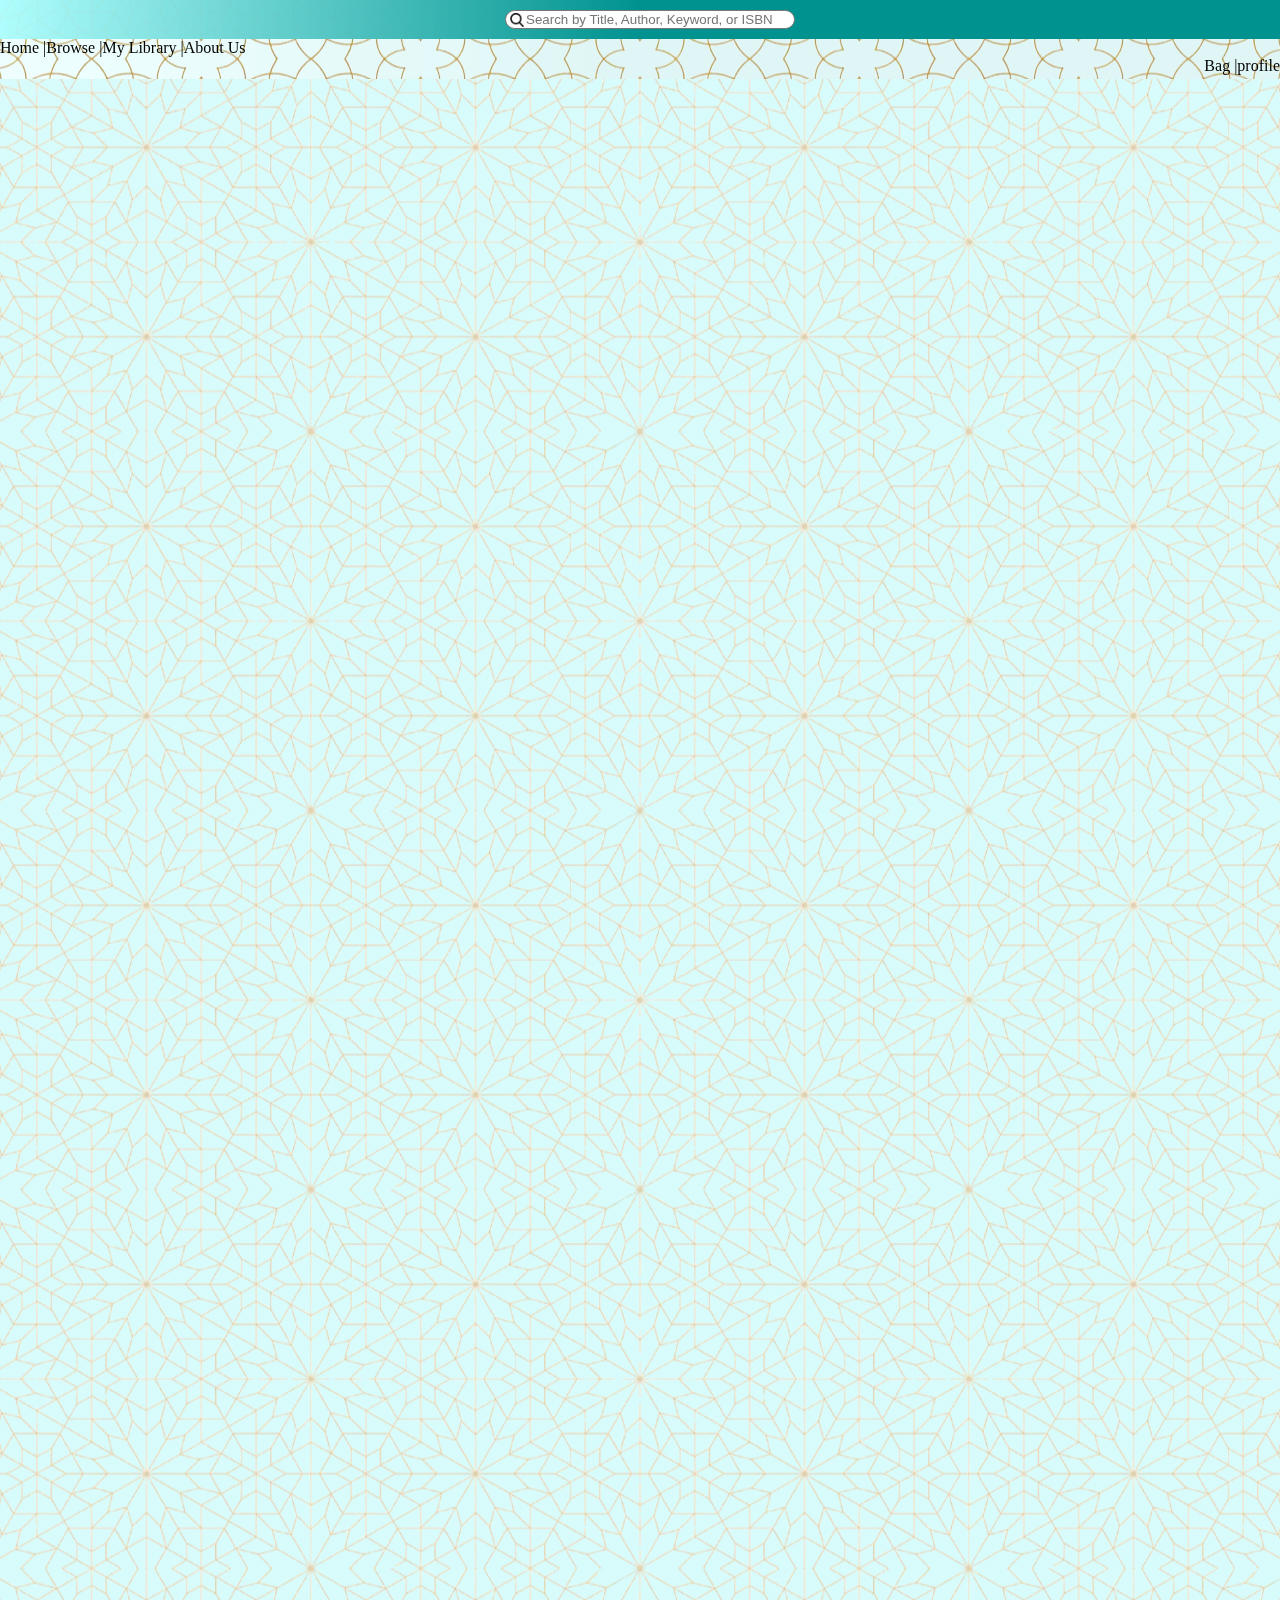
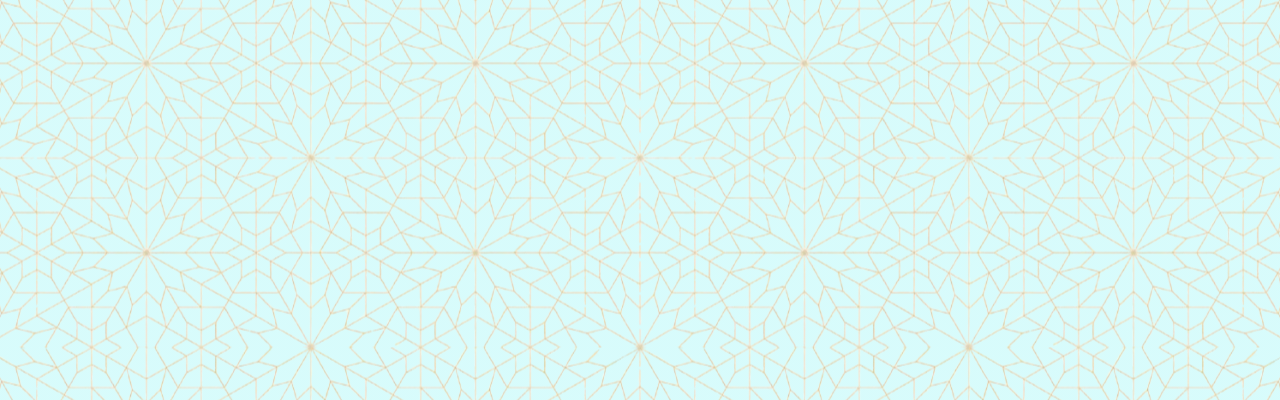
==== htmlFolder/index.html @ 3cb3d460 "remove test" ====
<!DOCTYPE html>
<html lang="en">

<head>
    <meta charset="UTF-8">
    <meta name="viewport" content="width=device-width, initial-scale=1.0">
    <link rel="stylesheet" href="../cssFolder/mainStyle.css">
    <title>Document</title>
</head>

<body>
    <div class="header">
        <div id="topHeader">
            <div id="searchBar">
                <img src="../cssFolder/imageNIcon/search.png" alt="Search Icon" class="search-icon">
                <input type="text" placeholder="Search by Title, Author, Keyword, or ISBN">
            </div>
        </div>
        <div class="navbar">
            <div class="nav">
                <div>Home |</div>
                <div>Browse |</div>
                <div>My Library |</div>
                <div>About Us</div>
            </div>
            <div class="personal">
                <div>Bag |</div>
                <div>profile</div>
            </div>
        </div>
    </div>
    <div class="content">
    </div>
    <script src="../jsFolder/main.js"></script>
</body>

</html>
---- cssFolder/mainStyle.css ----
body {
    background: linear-gradient(rgba(255, 255, 255, 0.5), rgba(255, 255, 255, 0.5)),
        url(./imageNIcon/steptodown.com915463-removebg-previewNoBg.png);
    background-color: rgba(170, 248, 248, 0.932);
    background-position: center;
    margin: 0;
}

.header {
    margin: 0;
    background-image: linear-gradient(to right, #a6fdfcd2, #00928f, #00928f);
    position: fixed;
    width: 100%;
}

#topHeader {
    display: flex;
    justify-content: center;
}

#searchBar {
    position: relative;
    display: inline-block;
    width: 100%;
    max-width: 290px;
}

.search-icon {
    position: absolute;
    left: 15px;
    top: 50%;
    transform: translateY(-50%);
    width: 14px;
    height: 14px;
    pointer-events: none;
}

input {
    margin: 10px;
    padding-left: 20px;
    border-radius: 50px;
    border-style: solid;
    border-width: thin;
    width: 100%;
    max-width: 400px;
    box-sizing: border-box;
}

.navbar {
    height: 40px;
    background-image: url(./imageNIcon/header-removebg-preview.png);
    background-color: rgba(244, 255, 255, 0.918);
    background-position: center;
    /* display: flex; */
    /* justify-content: center; */
    /* align-items: center; */
}

.nav {
    display: flex;
    align-items: center;
}

.personal {
    display: flex;
    justify-content: end;
    align-items: center;
}

.content {
    height: 2000px;
    /*only for testing */
}
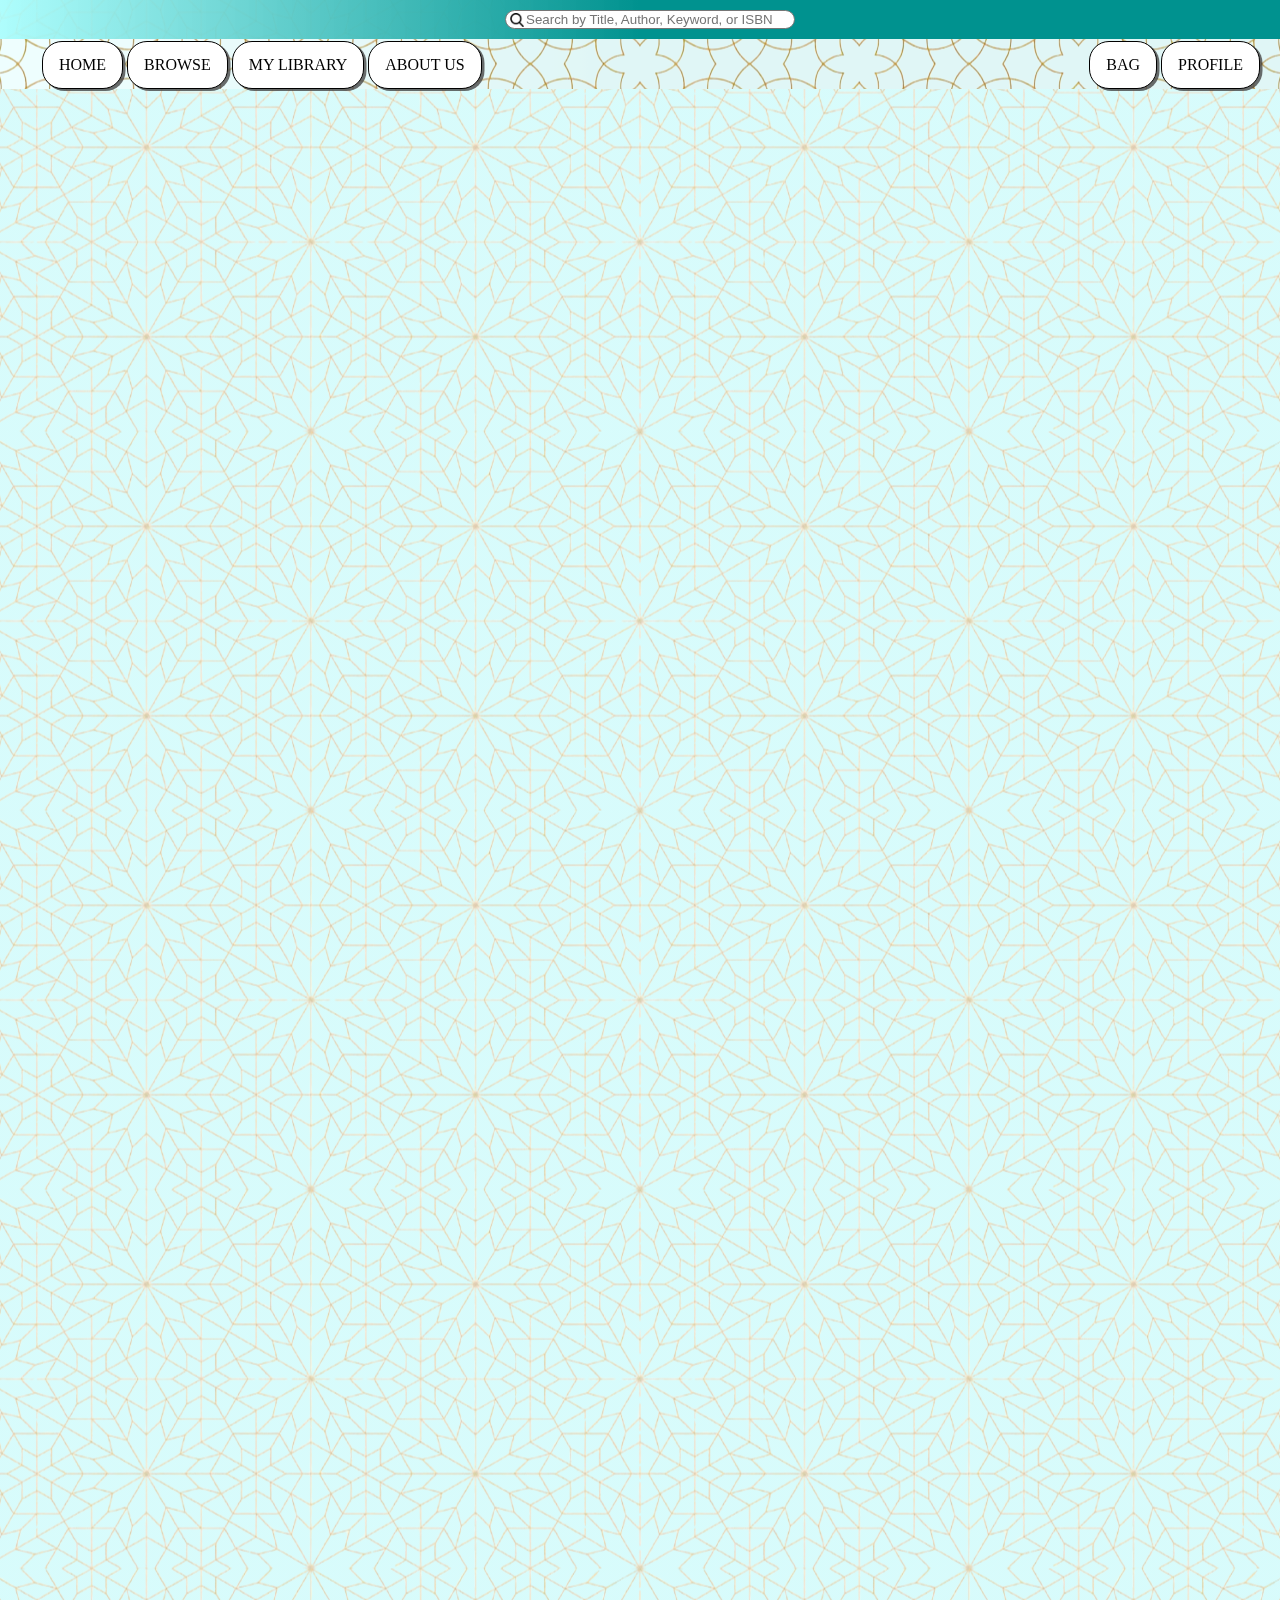
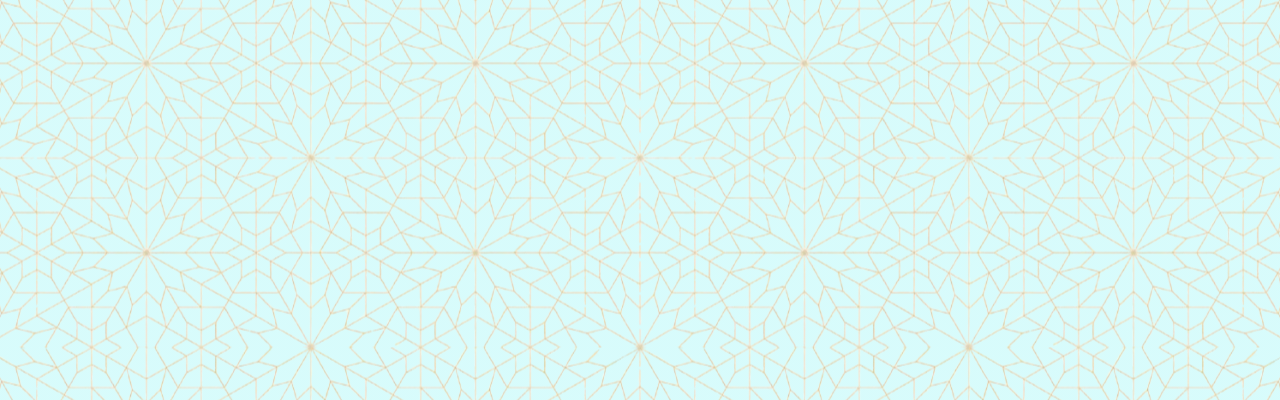
==== commit 5bc73448: "latest" ====
--- a/htmlFolder/index.html
+++ b/htmlFolder/index.html
@@ -17,16 +17,14 @@
             </div>
         </div>
         <div class="navbar">
-            <div class="nav">
-                <div>Home |</div>
-                <div>Browse |</div>
-                <div>My Library |</div>
-                <div>About Us</div>
-            </div>
-            <div class="personal">
-                <div>Bag |</div>
-                <div>profile</div>
-            </div>
+            <ul>
+                <li><a href="#home">HOME</a></li>
+                <li><a href="#browse">BROWSE</a></li>
+                <li><a href="#library">MY LIBRARY</a></li>
+                <li><a href="#about">ABOUT US</a></li>
+                <li style="float: right; margin-right: 20px;"><a href="#profile">PROFILE</a></li>
+                <li style="float: right;"><a href="#bag">BAG</a></li>
+            </ul>
         </div>
     </div>
     <div class="content">
@@ -34,4 +32,4 @@
     <script src="../jsFolder/main.js"></script>
 </body>
 
-</html>
+</html>--- a/cssFolder/mainStyle.css
+++ b/cssFolder/mainStyle.css
@@ -32,7 +32,8 @@
     transform: translateY(-50%);
     width: 14px;
     height: 14px;
-    pointer-events: none;
+    cursor: pointer;
+    /* pointer-events: auto; */
 }
 
 input {
@@ -47,24 +48,42 @@
 }
 
 .navbar {
-    height: 40px;
+    height: 50px;
     background-image: url(./imageNIcon/header-removebg-preview.png);
     background-color: rgba(244, 255, 255, 0.918);
     background-position: center;
-    /* display: flex; */
-    /* justify-content: center; */
-    /* align-items: center; */
 }
 
-.nav {
-    display: flex;
-    align-items: center;
+ul {
+    list-style-type: none;
+    margin: 0;
+    padding: 1;
+    overflow: hidden;
 }
 
-.personal {
-    display: flex;
-    justify-content: end;
-    align-items: center;
+li {
+    float: left;
+    margin: 2px;
+}
+
+li a {
+    display: block;
+    color: black;
+    text-align: center;
+    padding: 14px 16px;
+    text-decoration: none;
+    border-radius: 20px;
+    border: 1px solid;
+    background-color: white;
+    box-shadow: 2.5px 2px #424141c5;
+}
+
+li a:hover:not(.active) {
+    background-color: #f6cb07d2;
+}
+
+.active {
+    /* background-color: #04AA6D; */
 }
 
 .content {
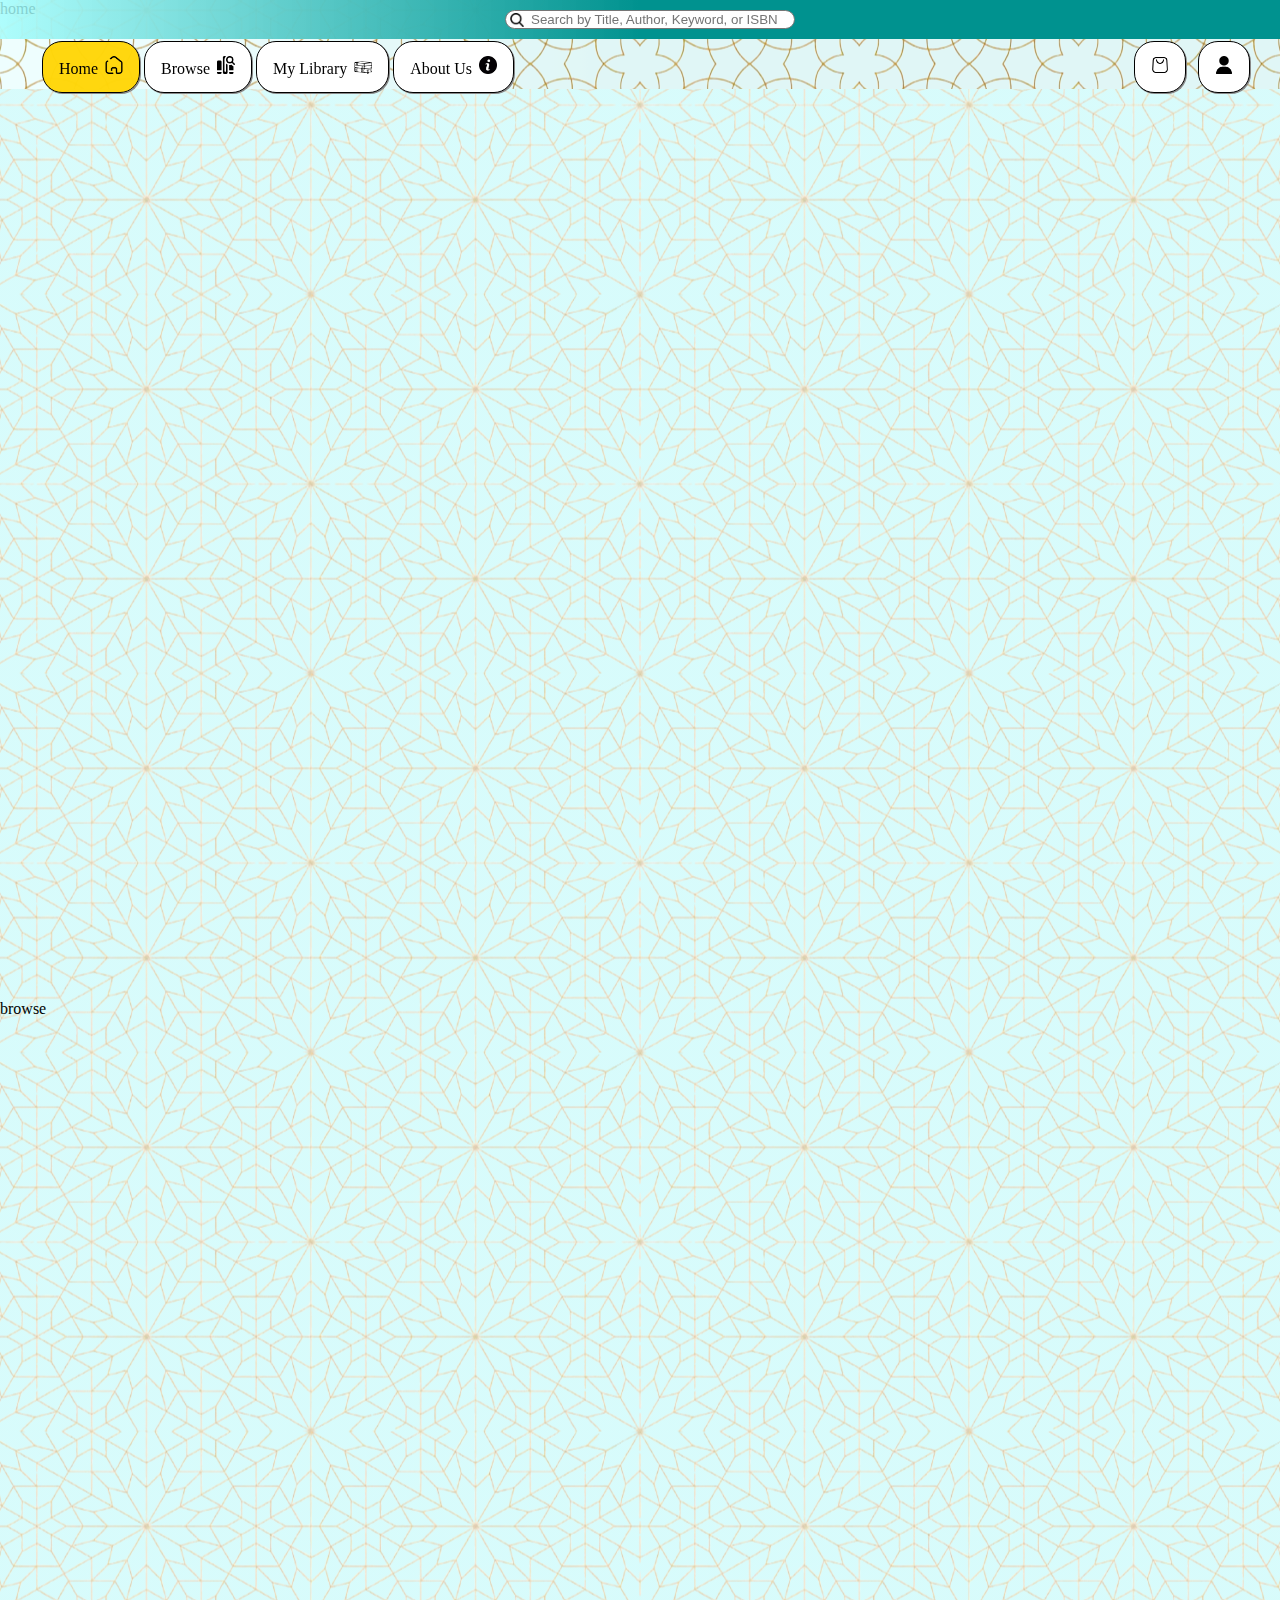
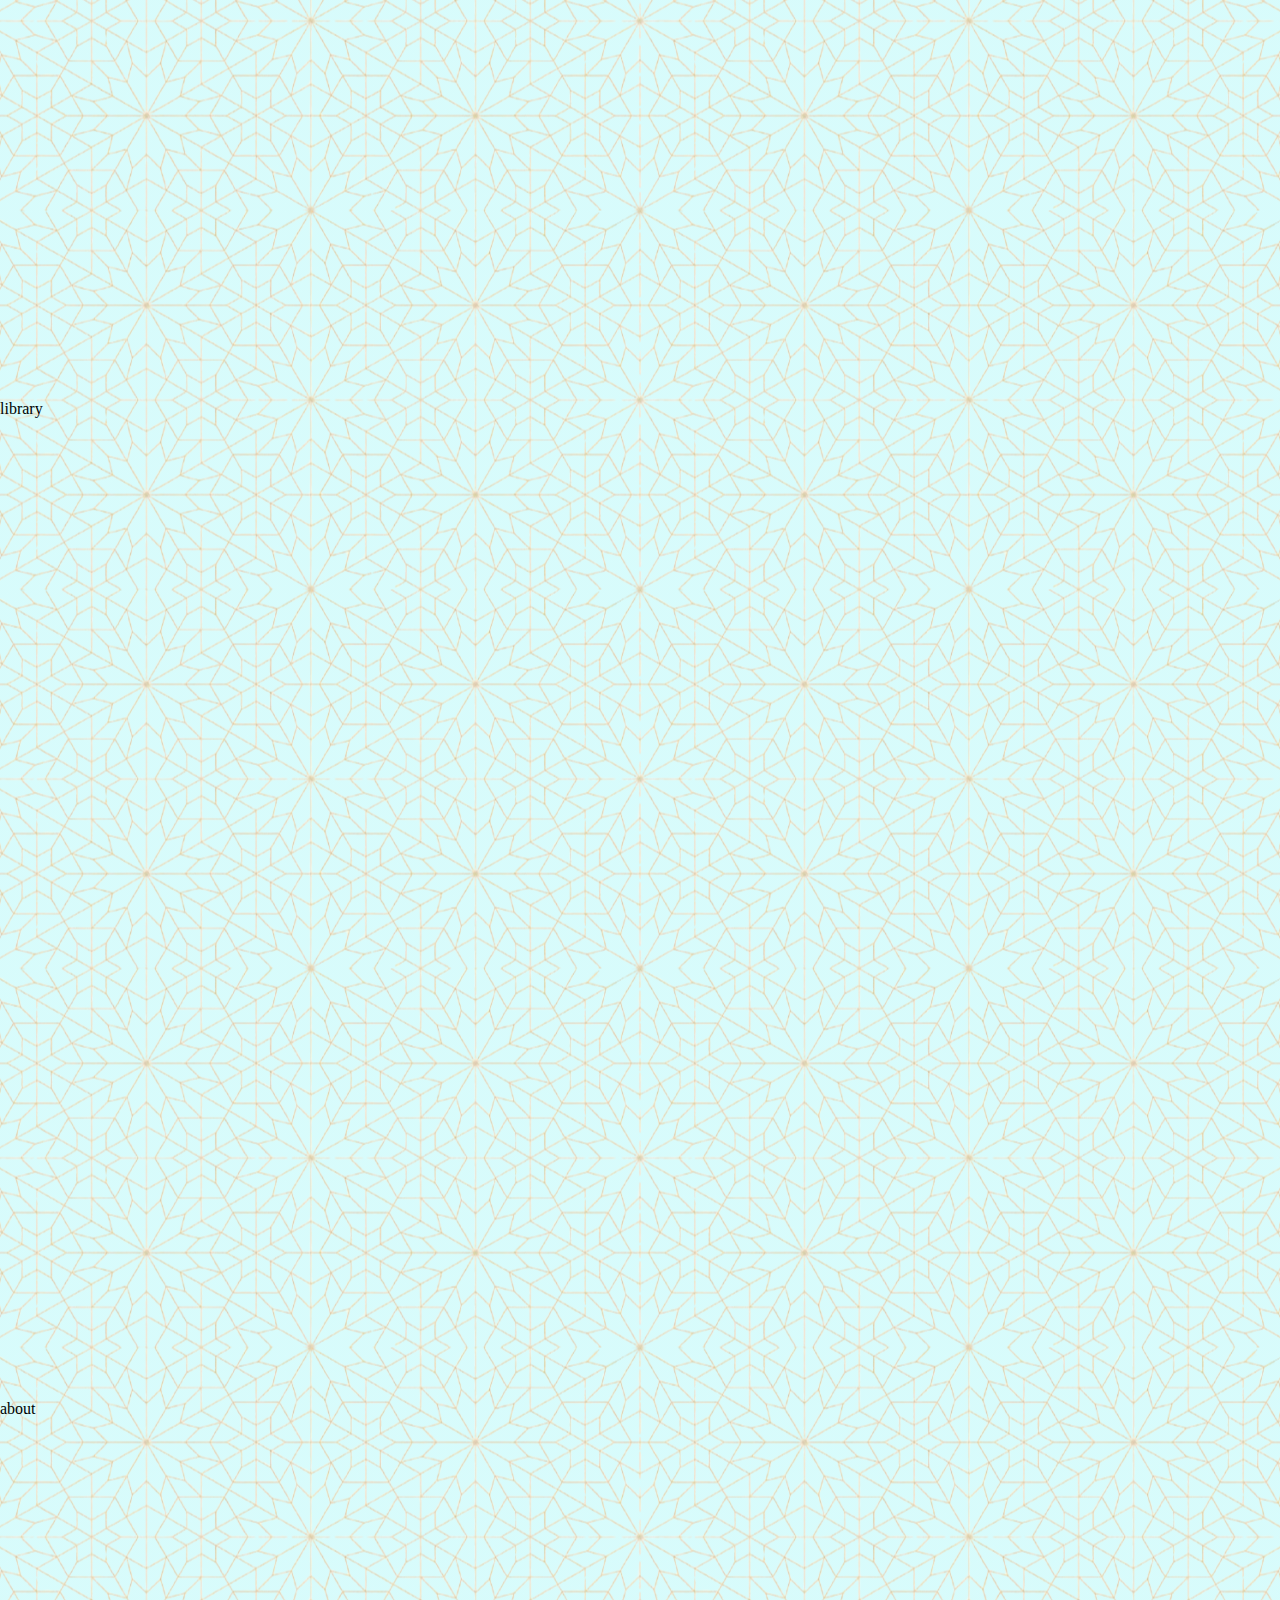
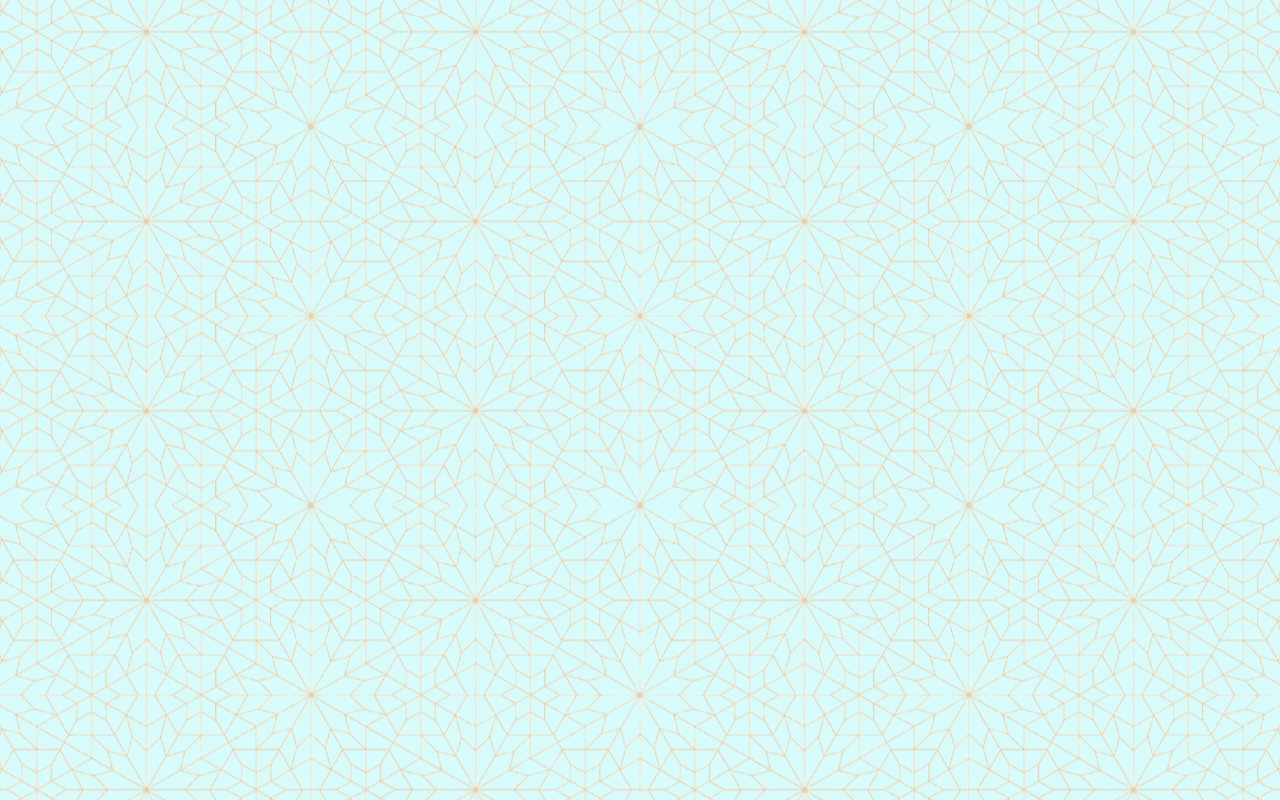
==== commit 457eff32: "adding css and some js function to click and scroll" ====
--- a/htmlFolder/index.html
+++ b/htmlFolder/index.html
@@ -18,17 +18,38 @@
         </div>
         <div class="navbar">
             <ul>
-                <li><a href="#home">HOME</a></li>
-                <li><a href="#browse">BROWSE</a></li>
-                <li><a href="#library">MY LIBRARY</a></li>
-                <li><a href="#about">ABOUT US</a></li>
-                <li style="float: right; margin-right: 20px;"><a href="#profile">PROFILE</a></li>
-                <li style="float: right;"><a href="#bag">BAG</a></li>
+                <li><a class="navLink active" href="#home">Home<img src="../cssFolder/imageNIcon/home-agreement.png"
+                            alt="home"></a></li>
+                <li><a class="navLink" href="#browse">Browse<img src="../cssFolder/imageNIcon/browse.png"
+                            alt="browse"></a></li>
+                <li><a class="navLink" href="#library">My Library<img src="../cssFolder/imageNIcon/book.png"
+                            alt="library"></a></li>
+                <li><a class="navLink" href="#about">About Us<img src="../cssFolder/imageNIcon/information-button.png"
+                            alt="about us" height="16px"></a></li>
+                <li style="float: right; margin-right: 30px;"><a class="navLink" href="#profile"><img
+                            src="../cssFolder/imageNIcon/userProfile.png" alt="profile" style="margin-left: 0%;"></a>
+                </li>
+                <li style="float: right; margin-right: 10px;"><a class="navLink" href="#bag"><img
+                            src="../cssFolder/imageNIcon/shopping-bag.png" alt="user bag" style="margin-left: 0%;"></a>
+                </li>
             </ul>
         </div>
     </div>
     <div class="content">
+        <section id="home">
+            home
+        </section>
+        <section id="browse">
+            browse
+        </section>
+        <section id="library">
+            library
+        </section>
+        <section id="about">
+            about
+        </section>
     </div>
+
     <script src="../jsFolder/main.js"></script>
 </body>
 
--- a/cssFolder/mainStyle.css
+++ b/cssFolder/mainStyle.css
@@ -33,12 +33,11 @@
     width: 14px;
     height: 14px;
     cursor: pointer;
-    /* pointer-events: auto; */
 }
 
 input {
     margin: 10px;
-    padding-left: 20px;
+    padding-left: 25px;
     border-radius: 50px;
     border-style: solid;
     border-width: thin;
@@ -73,9 +72,14 @@
     padding: 14px 16px;
     text-decoration: none;
     border-radius: 20px;
-    border: 1px solid;
+    border: 1.2px solid;
     background-color: white;
-    box-shadow: 2.5px 2px #424141c5;
+    box-shadow: 1px 1px #888888;
+}
+
+li img {
+    margin-left: 7px;
+    height: 18px;
 }
 
 li a:hover:not(.active) {
@@ -83,10 +87,25 @@
 }
 
 .active {
-    /* background-color: #04AA6D; */
+    background-color: #ffd609f9;
 }
 
-.content {
-    height: 2000px;
+#home {
+    height: 1000px;
+    /*only for testing */
+}
+
+#browse {
+    height: 1000px;
+    /*only for testing */
+}
+
+#library {
+    height: 1000px;
+    /*only for testing */
+}
+
+#about {
+    height: 1000px;
     /*only for testing */
 }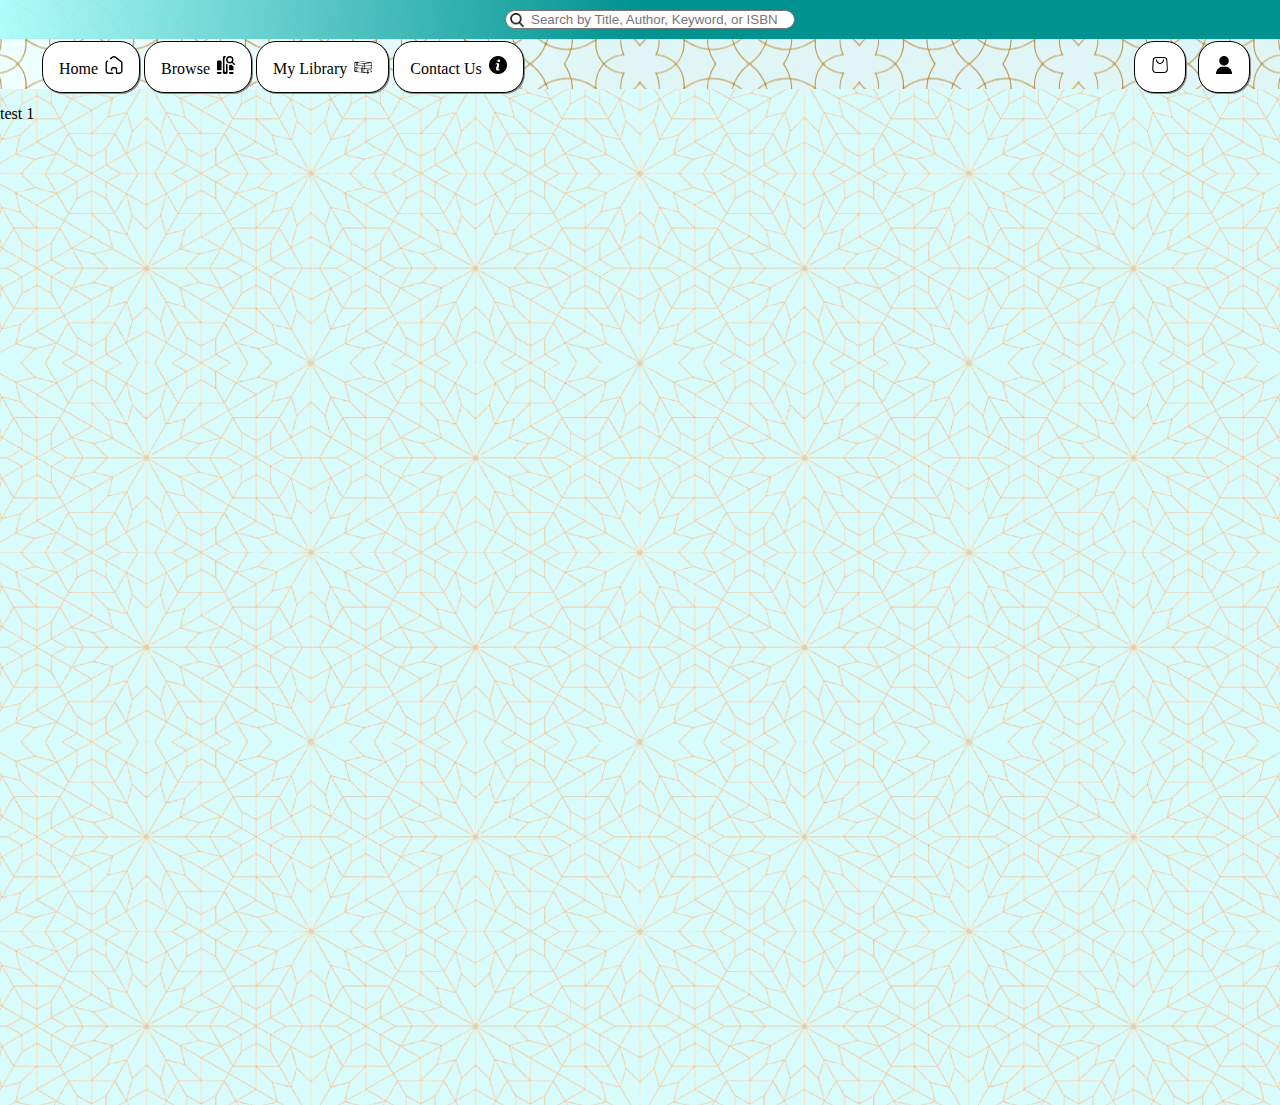
==== commit 96294824: "finish browe" ====
--- a/htmlFolder/index.html
+++ b/htmlFolder/index.html
@@ -4,52 +4,16 @@
 <head>
     <meta charset="UTF-8">
     <meta name="viewport" content="width=device-width, initial-scale=1.0">
-    <link rel="stylesheet" href="../cssFolder/mainStyle.css">
-    <title>Document</title>
+    <title>Home</title>
 </head>
 
 <body>
-    <div class="header">
-        <div id="topHeader">
-            <div id="searchBar">
-                <img src="../cssFolder/imageNIcon/search.png" alt="Search Icon" class="search-icon">
-                <input type="text" placeholder="Search by Title, Author, Keyword, or ISBN">
-            </div>
-        </div>
-        <div class="navbar">
-            <ul>
-                <li><a class="navLink active" href="#home">Home<img src="../cssFolder/imageNIcon/home-agreement.png"
-                            alt="home"></a></li>
-                <li><a class="navLink" href="#browse">Browse<img src="../cssFolder/imageNIcon/browse.png"
-                            alt="browse"></a></li>
-                <li><a class="navLink" href="#library">My Library<img src="../cssFolder/imageNIcon/book.png"
-                            alt="library"></a></li>
-                <li><a class="navLink" href="#about">About Us<img src="../cssFolder/imageNIcon/information-button.png"
-                            alt="about us" height="16px"></a></li>
-                <li style="float: right; margin-right: 30px;"><a class="navLink" href="#profile"><img
-                            src="../cssFolder/imageNIcon/userProfile.png" alt="profile" style="margin-left: 0%;"></a>
-                </li>
-                <li style="float: right; margin-right: 10px;"><a class="navLink" href="#bag"><img
-                            src="../cssFolder/imageNIcon/shopping-bag.png" alt="user bag" style="margin-left: 0%;"></a>
-                </li>
-            </ul>
-        </div>
+    <div id="navbarDiv"></div>
+    <div class="content">
+        <p>test 1</p>
     </div>
-    <div class="content">
-        <section id="home">
-            home
-        </section>
-        <section id="browse">
-            browse
-        </section>
-        <section id="library">
-            library
-        </section>
-        <section id="about">
-            about
-        </section>
-    </div>
-
+    
+    <script src="https://code.jquery.com/jquery-3.6.0.min.js"></script>
     <script src="../jsFolder/main.js"></script>
 </body>
 
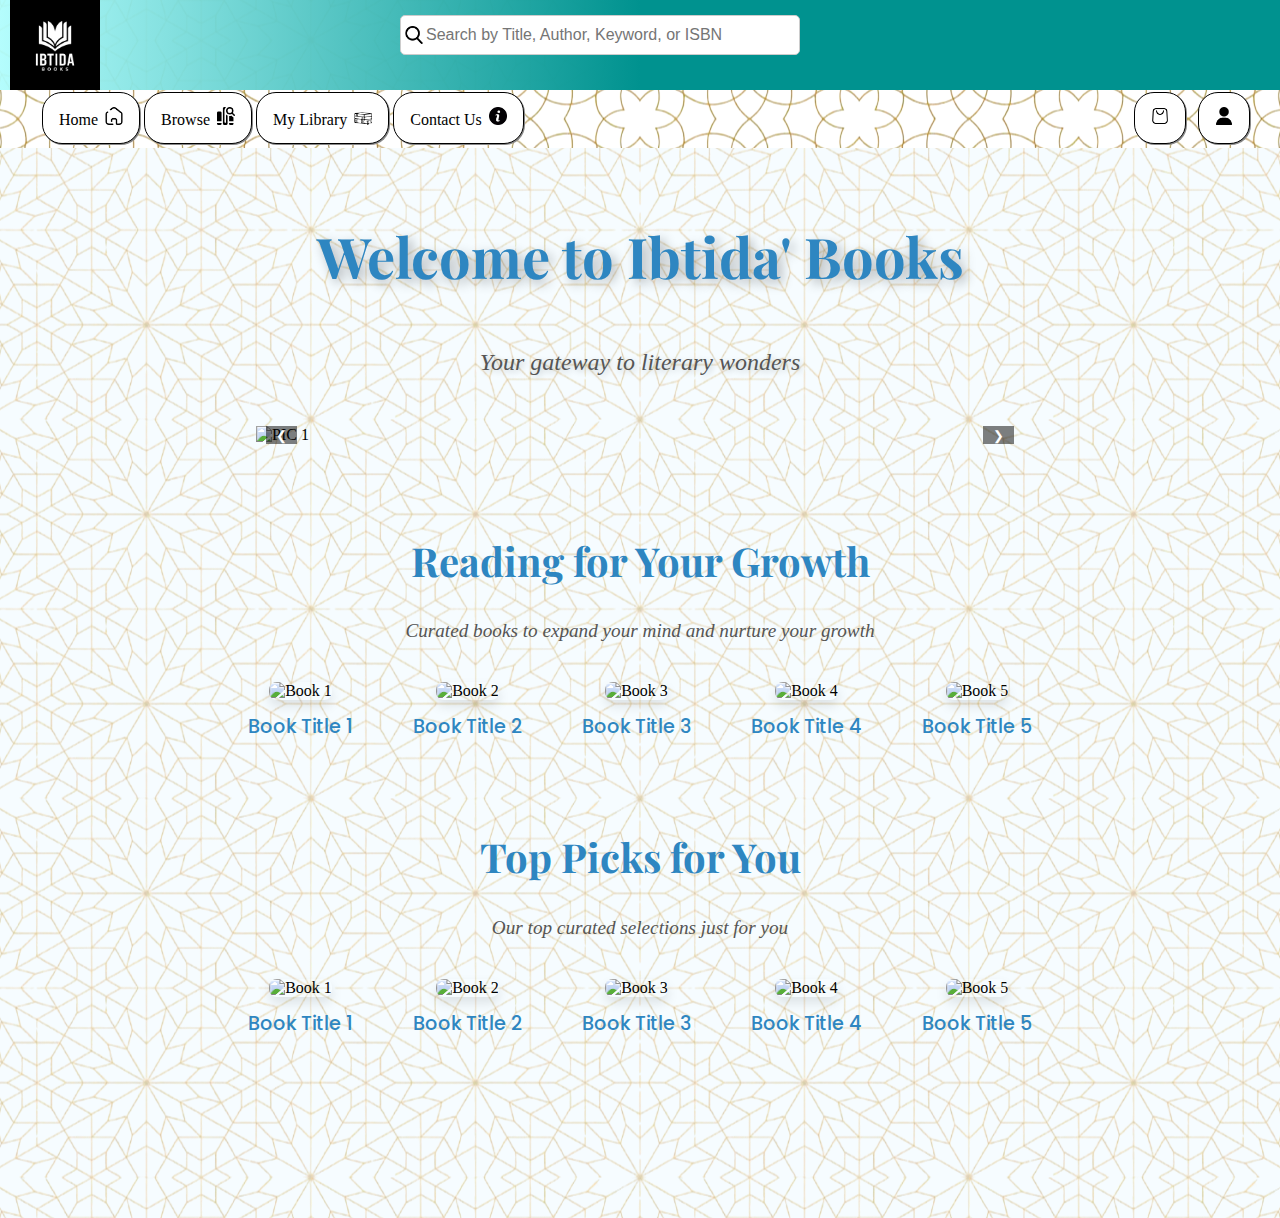
==== commit d03310d2: "updated navbar + updated homepage" ====
--- a/htmlFolder/index.html
+++ b/htmlFolder/index.html
@@ -5,14 +5,185 @@
     <meta charset="UTF-8">
     <meta name="viewport" content="width=device-width, initial-scale=1.0">
     <title>Home</title>
+    <link
+        href="https://fonts.googleapis.com/css2?family=Playfair+Display:wght@700&family=Poppins:wght@400;500&display=swap"
+        rel="stylesheet">
+    <style>
+        .carousel-container {
+            width: 60%;
+            /* Decrease the width to make the carousel smaller */
+            margin: 20px auto;
+            overflow: hidden;
+            position: relative;
+        }
+
+        .carousel {
+            display: flex;
+            transition: transform 0.5s ease;
+        }
+
+        .carousel-slide {
+            min-width: 100%;
+            box-sizing: border-box;
+        }
+
+        .carousel-slide img {
+            width: 100%;
+            /* Keeps the image width within the slide container */
+            height: auto;
+            /* Adjust height to maintain aspect ratio */
+            object-fit: cover;
+            /* Crop the image to fit without distorting */
+            display: block;
+        }
+
+        .carousel-btn {
+            position: absolute;
+            top: 50%;
+            transform: translateY(-50%);
+            background: rgba(0, 0, 0, 0.5);
+            color: white;
+            border: none;
+            padding: 10px;
+            cursor: pointer;
+        }
+
+        #prevBtn {
+            left: 10px;
+        }
+
+        #nextBtn {
+            right: 10px;
+        }
+
+        .reading-shelf-section {
+            padding: 20px;
+        }
+
+        .shelf {
+            display: flex;
+            justify-content: center;
+            gap: 60px;
+            /*spacing antara buku*/
+            margin-top: 40px;
+        }
+
+        .book {
+            text-align: center;
+            max-width: 180px;
+        }
+
+        .book img {
+            width: 100%;
+            height: auto;
+            border-radius: 8px;
+            box-shadow: 0 6px 12px rgba(0, 0, 0, 0.1);
+        }
+
+        .book-title {
+            margin-top: 12px;
+            font-size: 1.2em;
+            color: #2E86C1;
+            font-weight: 500;
+            font-family: 'Poppins', sans-serif;
+        }
+    </style>
 </head>
 
 <body>
     <div id="navbarDiv"></div>
     <div class="content">
-        <p>test 1</p>
+        <p
+            style="text-align: center; font-size: 3.5em; font-weight: bold; color: #2E86C1; margin-top: 70px; font-family: 'Playfair Display', serif; text-shadow: 4px 4px 12px rgba(0,0,0,0.3);">
+            Welcome to Ibtida' Books</p>
+        <p
+            style="text-align: center; color: #555; font-size: 1.5em; font-style: italic; margin-bottom: 50px; text-shadow: 2px 2px 6px rgba(0,0,0,0.2);">
+            Your gateway to literary wonders</p>
+
+        <div class="carousel-container">
+            <div class="carousel">
+                <div class="carousel-slide">
+                    <img src="https://via.placeholder.com/800x400?text=IMG1" alt="PIC 1">
+                </div>
+                <div class="carousel-slide">
+                    <img src="https://via.placeholder.com/800x400?text=IMG2" alt="PIC 2">
+                </div>
+                <div class="carousel-slide">
+                    <img src="https://via.placeholder.com/800x400?text=IMG3" alt="PIC 3">
+                </div>
+            </div>
+            <button id="prevBtn" class="carousel-btn">&#10094;</button>
+            <button id="nextBtn" class="carousel-btn">&#10095;</button>
+        </div>
+
+        <div class="reading-shelf-section">
+            <h2
+                style="text-align: center; font-size: 2.5em; font-weight: bold; color: #2E86C1; margin-top: 50px; font-family: 'Playfair Display', serif;">
+                Reading for Your Growth
+            </h2>
+            <p style="text-align: center; font-size: 1.2em; color: #555; margin-bottom: 40px; font-style: italic;">
+                Curated books to expand your mind and nurture your growth
+            </p>
+
+            <div class="shelf">
+                <div class="book">
+                    <img src="https://via.placeholder.com/150x220?text=Book+1" alt="Book 1">
+                    <p class="book-title">Book Title 1</p>
+                </div>
+                <div class="book">
+                    <img src="https://via.placeholder.com/150x220?text=Book+2" alt="Book 2">
+                    <p class="book-title">Book Title 2</p>
+                </div>
+                <div class="book">
+                    <img src="https://via.placeholder.com/150x220?text=Book+3" alt="Book 3">
+                    <p class="book-title">Book Title 3</p>
+                </div>
+                <div class="book">
+                    <img src="https://via.placeholder.com/150x220?text=Book+4" alt="Book 4">
+                    <p class="book-title">Book Title 4</p>
+                </div>
+                <div class="book">
+                    <img src="https://via.placeholder.com/150x220?text=Book+5" alt="Book 5">
+                    <p class="book-title">Book Title 5</p>
+                </div>
+            </div>
+        </div>
+
+        <div class="top-picks-section">
+            <h2
+                style="text-align: center; font-size: 2.5em; font-weight: bold; color: #2E86C1; margin-top: 50px; font-family: 'Playfair Display', serif;">
+                Top Picks for You
+            </h2>
+            <p style="text-align: center; font-size: 1.2em; color: #555; margin-bottom: 40px; font-style: italic;">
+                Our top curated selections just for you
+            </p>
+
+            <div class="shelf">
+                <div class="book">
+                    <img src="https://via.placeholder.com/150x220?text=Book+1" alt="Book 1">
+                    <p class="book-title">Book Title 1</p>
+                </div>
+                <div class="book">
+                    <img src="https://via.placeholder.com/150x220?text=Book+2" alt="Book 2">
+                    <p class="book-title">Book Title 2</p>
+                </div>
+                <div class="book">
+                    <img src="https://via.placeholder.com/150x220?text=Book+3" alt="Book 3">
+                    <p class="book-title">Book Title 3</p>
+                </div>
+                <div class="book">
+                    <img src="https://via.placeholder.com/150x220?text=Book+4" alt="Book 4">
+                    <p class="book-title">Book Title 4</p>
+                </div>
+                <div class="book">
+                    <img src="https://via.placeholder.com/150x220?text=Book+5" alt="Book 5">
+                    <p class="book-title">Book Title 5</p>
+                </div>
+            </div>
+        </div>
+
     </div>
-    
+
     <script src="https://code.jquery.com/jquery-3.6.0.min.js"></script>
     <script src="../jsFolder/main.js"></script>
 </body>
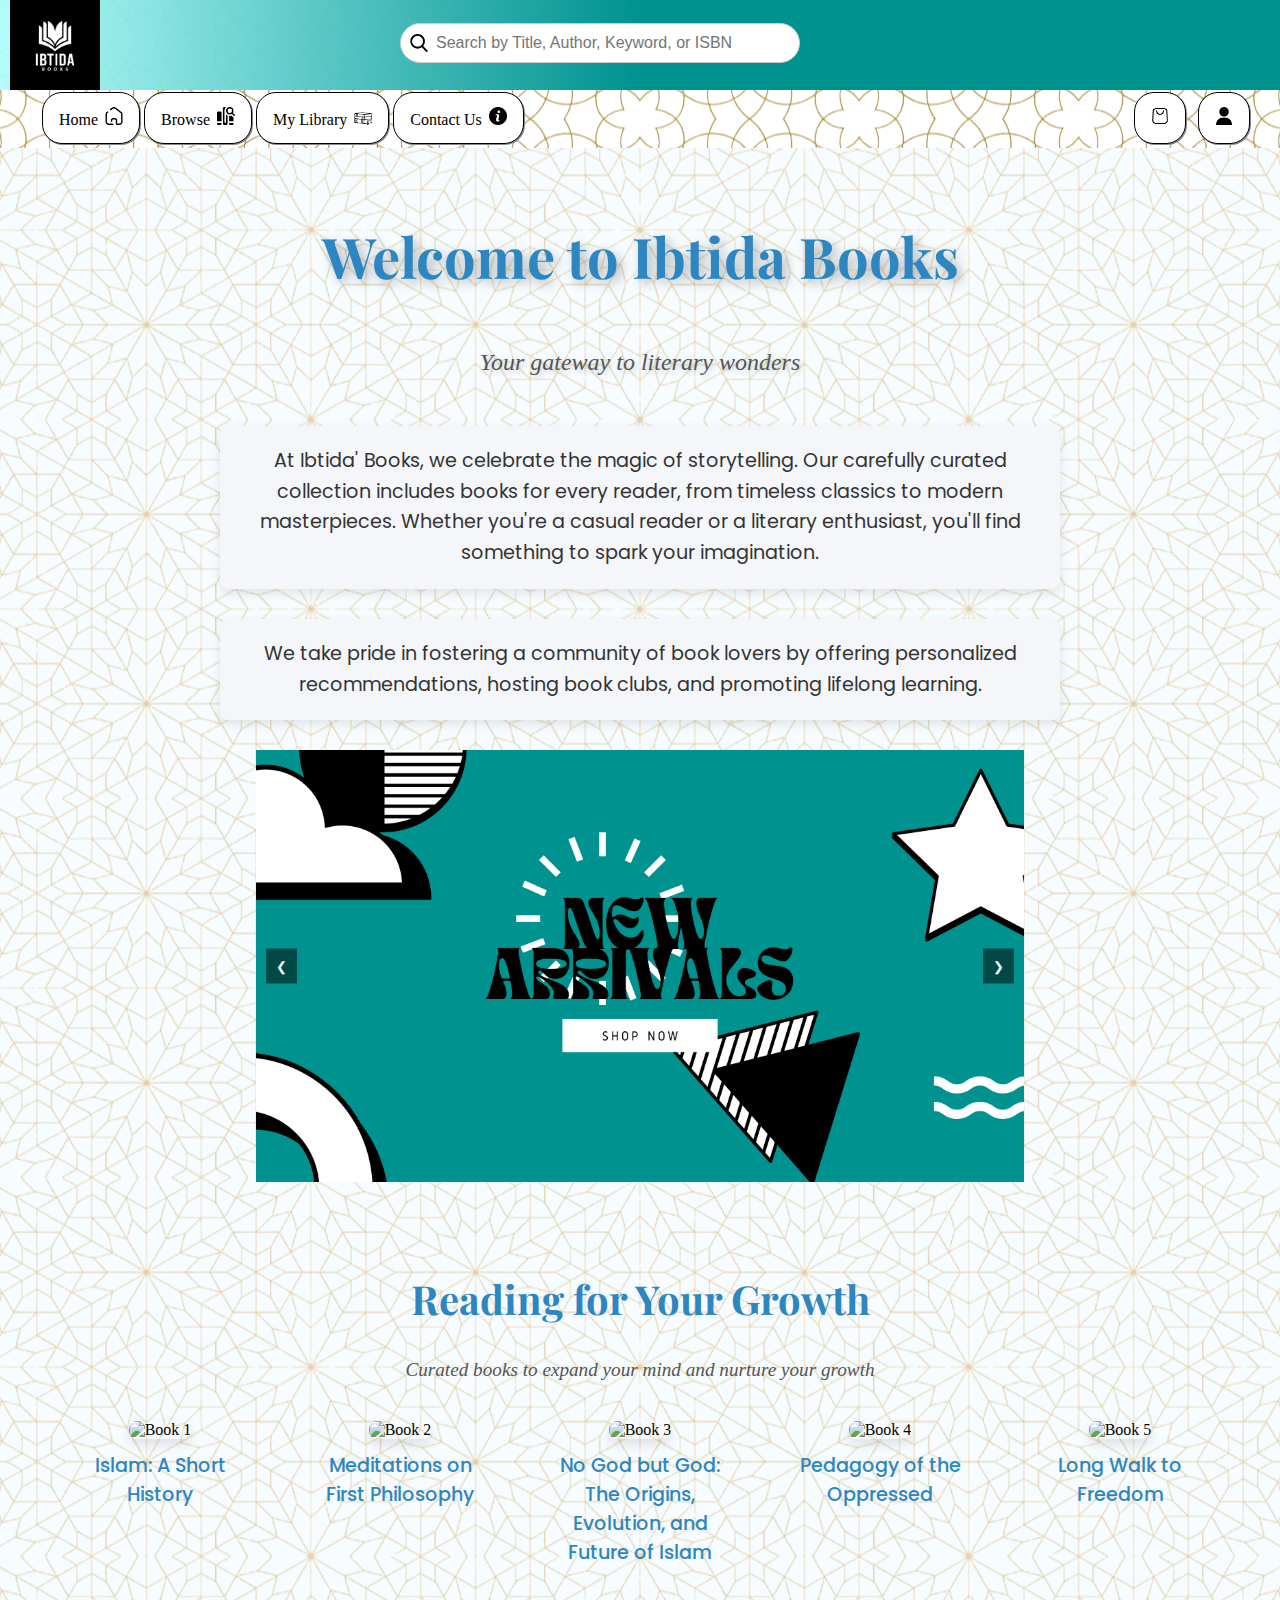
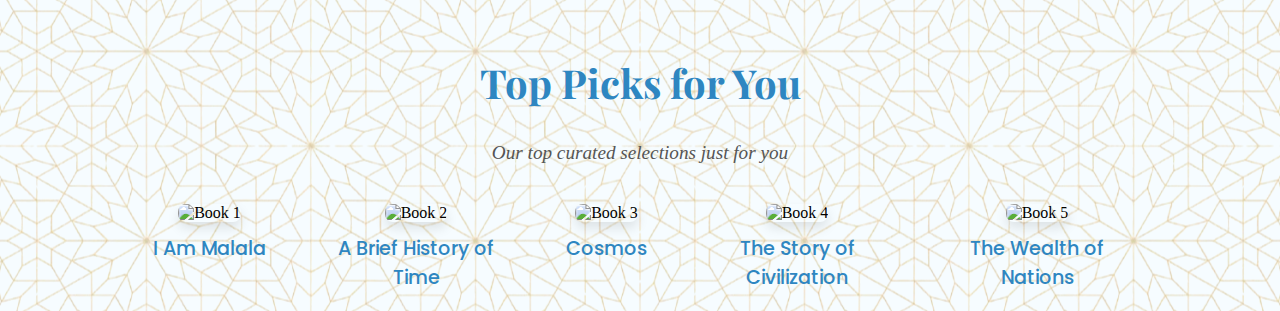
==== commit 124321a3: "finished homepage + responsive search bar" ====
--- a/htmlFolder/index.html
+++ b/htmlFolder/index.html
@@ -56,7 +56,7 @@
             right: 10px;
         }
 
-        .reading-shelf-section {
+        .mind-growth-section {
             padding: 20px;
         }
 
@@ -93,30 +93,47 @@
 <body>
     <div id="navbarDiv"></div>
     <div class="content">
+
         <p
             style="text-align: center; font-size: 3.5em; font-weight: bold; color: #2E86C1; margin-top: 70px; font-family: 'Playfair Display', serif; text-shadow: 4px 4px 12px rgba(0,0,0,0.3);">
-            Welcome to Ibtida' Books</p>
+            Welcome to Ibtida Books</p>
         <p
             style="text-align: center; color: #555; font-size: 1.5em; font-style: italic; margin-bottom: 50px; text-shadow: 2px 2px 6px rgba(0,0,0,0.2);">
             Your gateway to literary wonders</p>
 
+        <p style="font-size: 1.2em; line-height: 1.6; color: #333; margin-bottom: 30px; font-family: 'Poppins', sans-serif; 
+   background-color: #f4f6f9; padding: 20px; border-radius: 8px; box-shadow: 0 4px 12px rgba(0, 0, 0, 0.1); 
+   text-align: center; max-width: 800px; margin-left: auto; margin-right: auto;"> At Ibtida' Books, we celebrate the
+            magic of storytelling. Our carefully curated collection includes books for every reader, from timeless
+            classics to modern masterpieces. Whether you're a casual reader or a literary enthusiast, you'll find
+            something to spark your imagination.
+        </p>
+
+        <p style="font-size: 1.2em; line-height: 1.6; color: #333; margin-bottom: 30px; font-family: 'Poppins', sans-serif; 
+   background-color: #f4f6f9; padding: 20px; border-radius: 8px; box-shadow: 0 4px 12px rgba(0, 0, 0, 0.1); 
+   text-align: center; max-width: 800px; margin-left: auto; margin-right: auto;">
+            We take pride in fostering a community of book lovers by offering personalized recommendations, hosting book
+            clubs,
+            and promoting lifelong learning.
+        </p>
+
         <div class="carousel-container">
             <div class="carousel">
                 <div class="carousel-slide">
-                    <img src="https://via.placeholder.com/800x400?text=IMG1" alt="PIC 1">
+                    <img src="../cssFolder/Carousel/1.png" alt="PIC 1">
                 </div>
                 <div class="carousel-slide">
-                    <img src="https://via.placeholder.com/800x400?text=IMG2" alt="PIC 2">
+                    <img src="../cssFolder/Carousel/2.png" alt="PIC 2">
                 </div>
                 <div class="carousel-slide">
-                    <img src="https://via.placeholder.com/800x400?text=IMG3" alt="PIC 3">
+                    <img src="../cssFolder/Carousel/3.png" alt="PIC 3">
                 </div>
             </div>
             <button id="prevBtn" class="carousel-btn">&#10094;</button>
             <button id="nextBtn" class="carousel-btn">&#10095;</button>
         </div>
 
-        <div class="reading-shelf-section">
+        <div class="mind-growth-section">
             <h2
                 style="text-align: center; font-size: 2.5em; font-weight: bold; color: #2E86C1; margin-top: 50px; font-family: 'Playfair Display', serif;">
                 Reading for Your Growth
@@ -127,24 +144,29 @@
 
             <div class="shelf">
                 <div class="book">
-                    <img src="https://via.placeholder.com/150x220?text=Book+1" alt="Book 1">
-                    <p class="book-title">Book Title 1</p>
-                </div>
-                <div class="book">
-                    <img src="https://via.placeholder.com/150x220?text=Book+2" alt="Book 2">
-                    <p class="book-title">Book Title 2</p>
-                </div>
-                <div class="book">
-                    <img src="https://via.placeholder.com/150x220?text=Book+3" alt="Book 3">
-                    <p class="book-title">Book Title 3</p>
-                </div>
-                <div class="book">
-                    <img src="https://via.placeholder.com/150x220?text=Book+4" alt="Book 4">
-                    <p class="book-title">Book Title 4</p>
-                </div>
-                <div class="book">
-                    <img src="https://via.placeholder.com/150x220?text=Book+5" alt="Book 5">
-                    <p class="book-title">Book Title 5</p>
+                    <img src="https:images-na.ssl-images-amazon.com/images/S/compressed.photo.goodreads.com/books/1403181902i/27306.jpg"
+                        alt="Book 1">
+                    <p class="book-title">Islam: A Short History</p>
+                </div>
+                <div class="book">
+                    <img src="https://images-na.ssl-images-amazon.com/images/S/compressed.photo.goodreads.com/books/1405624402i/31862.jpg"
+                        alt="Book 2">
+                    <p class="book-title">Meditations on First Philosophy</p>
+                </div>
+                <div class="book">
+                    <img src="https://images-na.ssl-images-amazon.com/images/S/compressed.photo.goodreads.com/books/1528328757i/40411388.jpg"
+                        alt="Book 3">
+                    <p class="book-title">No God but God: The Origins, Evolution, and Future of Islam</p>
+                </div>
+                <div class="book">
+                    <img src="https://images-na.ssl-images-amazon.com/images/S/compressed.photo.goodreads.com/books/1388180018i/72657.jpg"
+                        alt="Book 4">
+                    <p class="book-title">Pedagogy of the Oppressed</p>
+                </div>
+                <div class="book">
+                    <img src="https://images-na.ssl-images-amazon.com/images/S/compressed.photo.goodreads.com/books/1327997342i/318431.jpg"
+                        alt="Book 5">
+                    <p class="book-title">Long Walk to Freedom</p>
                 </div>
             </div>
         </div>
@@ -160,24 +182,29 @@
 
             <div class="shelf">
                 <div class="book">
-                    <img src="https://via.placeholder.com/150x220?text=Book+1" alt="Book 1">
-                    <p class="book-title">Book Title 1</p>
-                </div>
-                <div class="book">
-                    <img src="https://via.placeholder.com/150x220?text=Book+2" alt="Book 2">
-                    <p class="book-title">Book Title 2</p>
-                </div>
-                <div class="book">
-                    <img src="https://via.placeholder.com/150x220?text=Book+3" alt="Book 3">
-                    <p class="book-title">Book Title 3</p>
-                </div>
-                <div class="book">
-                    <img src="https://via.placeholder.com/150x220?text=Book+4" alt="Book 4">
-                    <p class="book-title">Book Title 4</p>
-                </div>
-                <div class="book">
-                    <img src="https://via.placeholder.com/150x220?text=Book+5" alt="Book 5">
-                    <p class="book-title">Book Title 5</p>
+                    <img src="https://images-na.ssl-images-amazon.com/images/S/compressed.photo.goodreads.com/books/1375414895i/17851885.jpg"
+                        alt="Book 1">
+                    <p class="book-title">I Am Malala</p>
+                </div>
+                <div class="book">
+                    <img src="https://images-na.ssl-images-amazon.com/images/S/compressed.photo.goodreads.com/books/1333578746i/3869.jpg"
+                        alt="Book 2">
+                    <p class="book-title">A Brief History of Time</p>
+                </div>
+                <div class="book">
+                    <img src="https://images-na.ssl-images-amazon.com/images/S/compressed.photo.goodreads.com/books/1388620656i/55030.jpg"
+                        alt="Book 3">
+                    <p class="book-title">Cosmos</p>
+                </div>
+                <div class="book">
+                    <img src="https://images-na.ssl-images-amazon.com/images/S/compressed.photo.goodreads.com/books/1652282857i/174722.jpg"
+                        alt="Book 4">
+                    <p class="book-title">The Story of Civilization</p>
+                </div>
+                <div class="book">
+                    <img src="https://images-na.ssl-images-amazon.com/images/S/compressed.photo.goodreads.com/books/1567191193i/25698.jpg"
+                        alt="Book 5">
+                    <p class="book-title">The Wealth of Nations</p>
                 </div>
             </div>
         </div>
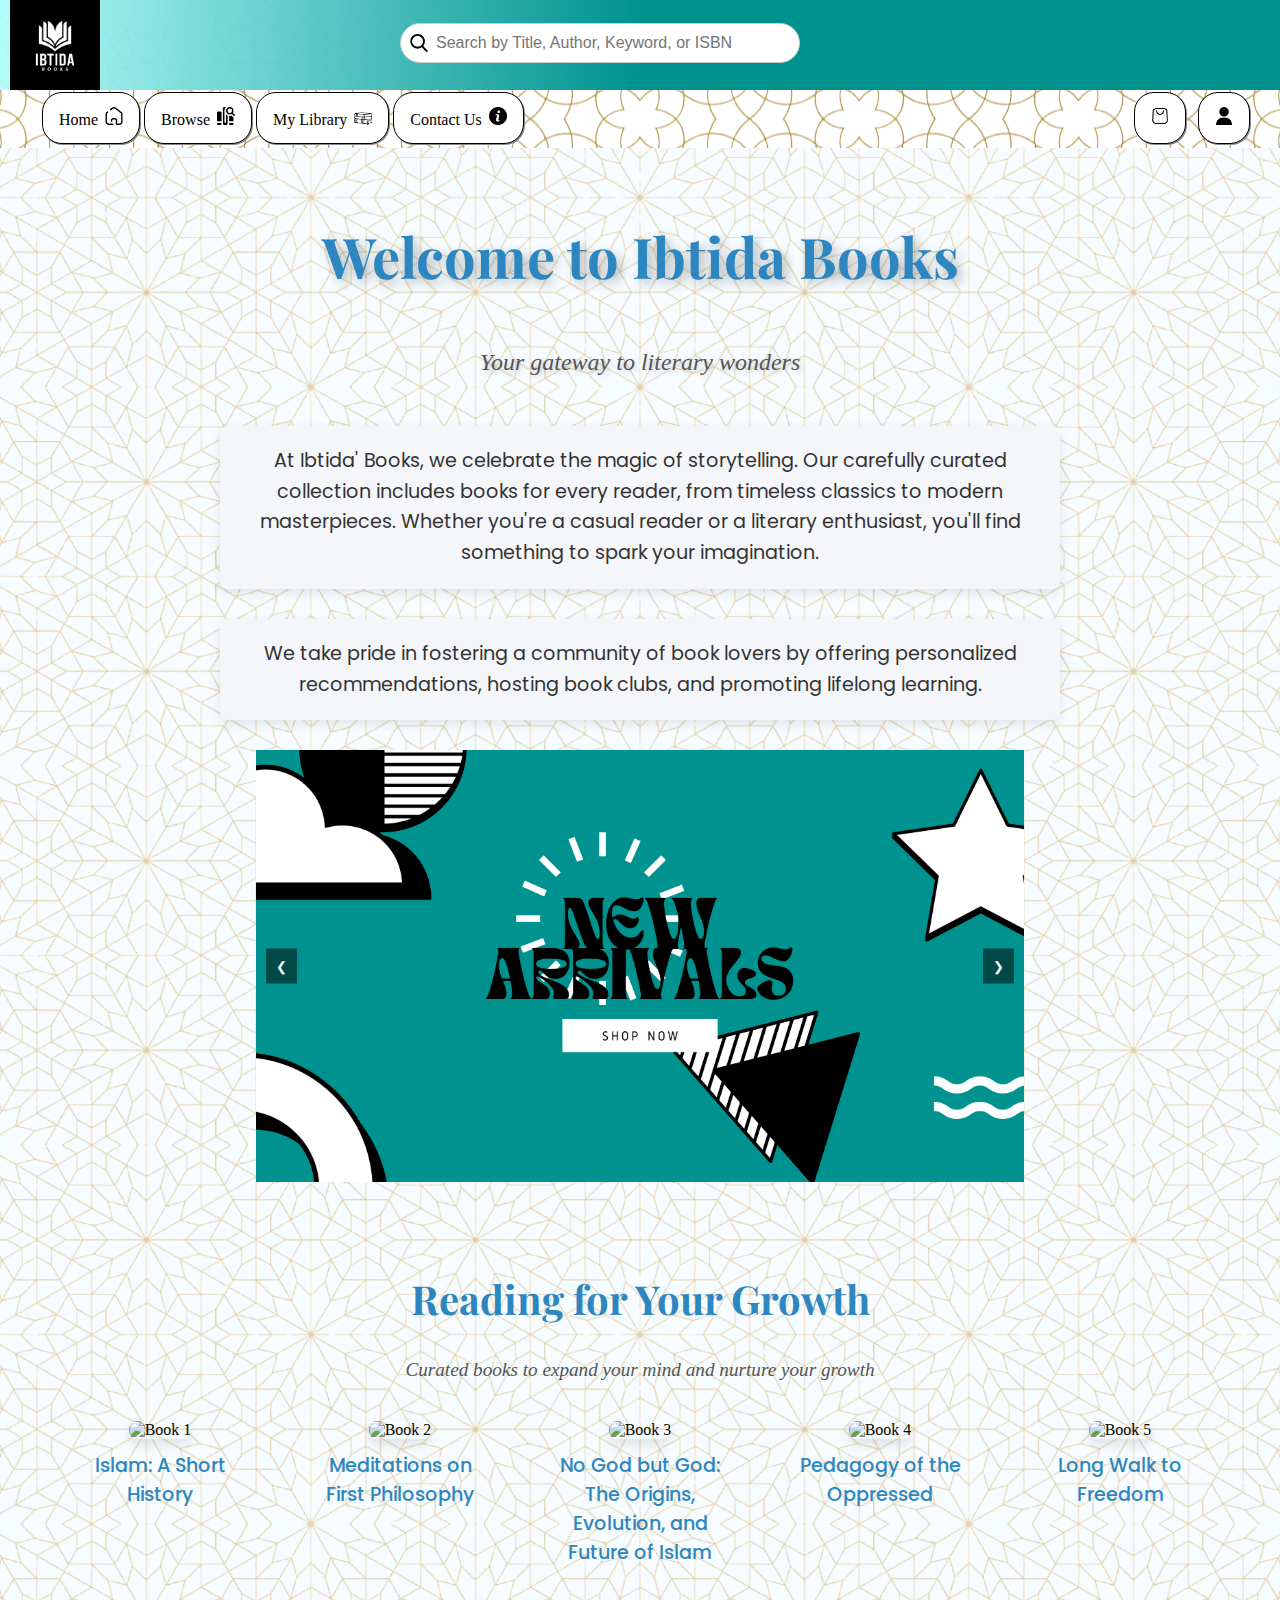
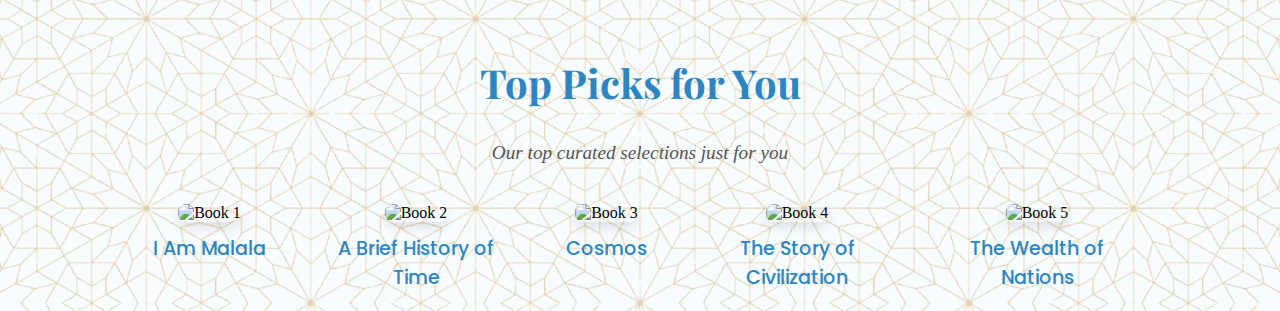
==== commit 31ce109c: "BIG CHANGE" ====
--- a/htmlFolder/index.html
+++ b/htmlFolder/index.html
@@ -8,86 +8,7 @@
     <link
         href="https://fonts.googleapis.com/css2?family=Playfair+Display:wght@700&family=Poppins:wght@400;500&display=swap"
         rel="stylesheet">
-    <style>
-        .carousel-container {
-            width: 60%;
-            /* Decrease the width to make the carousel smaller */
-            margin: 20px auto;
-            overflow: hidden;
-            position: relative;
-        }
-
-        .carousel {
-            display: flex;
-            transition: transform 0.5s ease;
-        }
-
-        .carousel-slide {
-            min-width: 100%;
-            box-sizing: border-box;
-        }
-
-        .carousel-slide img {
-            width: 100%;
-            /* Keeps the image width within the slide container */
-            height: auto;
-            /* Adjust height to maintain aspect ratio */
-            object-fit: cover;
-            /* Crop the image to fit without distorting */
-            display: block;
-        }
-
-        .carousel-btn {
-            position: absolute;
-            top: 50%;
-            transform: translateY(-50%);
-            background: rgba(0, 0, 0, 0.5);
-            color: white;
-            border: none;
-            padding: 10px;
-            cursor: pointer;
-        }
-
-        #prevBtn {
-            left: 10px;
-        }
-
-        #nextBtn {
-            right: 10px;
-        }
-
-        .mind-growth-section {
-            padding: 20px;
-        }
-
-        .shelf {
-            display: flex;
-            justify-content: center;
-            gap: 60px;
-            /*spacing antara buku*/
-            margin-top: 40px;
-        }
-
-        .book {
-            text-align: center;
-            max-width: 180px;
-        }
-
-        .book img {
-            width: 100%;
-            height: auto;
-            border-radius: 8px;
-            box-shadow: 0 6px 12px rgba(0, 0, 0, 0.1);
-        }
-
-        .book-title {
-            margin-top: 12px;
-            font-size: 1.2em;
-            color: #2E86C1;
-            font-weight: 500;
-            font-family: 'Poppins', sans-serif;
-        }
-    </style>
+<link rel="stylesheet" href="..//cssFolder/home.css">
 </head>
 
 <body>
@@ -101,17 +22,13 @@
             style="text-align: center; color: #555; font-size: 1.5em; font-style: italic; margin-bottom: 50px; text-shadow: 2px 2px 6px rgba(0,0,0,0.2);">
             Your gateway to literary wonders</p>
 
-        <p style="font-size: 1.2em; line-height: 1.6; color: #333; margin-bottom: 30px; font-family: 'Poppins', sans-serif; 
-   background-color: #f4f6f9; padding: 20px; border-radius: 8px; box-shadow: 0 4px 12px rgba(0, 0, 0, 0.1); 
-   text-align: center; max-width: 800px; margin-left: auto; margin-right: auto;"> At Ibtida' Books, we celebrate the
+        <p class="infographic"> At Ibtida' Books, we celebrate the
             magic of storytelling. Our carefully curated collection includes books for every reader, from timeless
             classics to modern masterpieces. Whether you're a casual reader or a literary enthusiast, you'll find
             something to spark your imagination.
         </p>
 
-        <p style="font-size: 1.2em; line-height: 1.6; color: #333; margin-bottom: 30px; font-family: 'Poppins', sans-serif; 
-   background-color: #f4f6f9; padding: 20px; border-radius: 8px; box-shadow: 0 4px 12px rgba(0, 0, 0, 0.1); 
-   text-align: center; max-width: 800px; margin-left: auto; margin-right: auto;">
+        <p class="infographic">
             We take pride in fostering a community of book lovers by offering personalized recommendations, hosting book
             clubs,
             and promoting lifelong learning.
--- a/cssFolder/home.css
+++ b/cssFolder/home.css
@@ -0,0 +1,94 @@
+.carousel-container {
+    width: 60%;
+    /* Decrease the width to make the carousel smaller */
+    margin: 20px auto;
+    overflow: hidden;
+    position: relative;
+}
+
+.carousel {
+    display: flex;
+    transition: transform 0.5s ease;
+}
+
+.carousel-slide {
+    min-width: 100%;
+    box-sizing: border-box;
+}
+
+.carousel-slide img {
+    width: 100%;
+    /* Keeps the image width within the slide container */
+    height: auto;
+    /* Adjust height to maintain aspect ratio */
+    object-fit: cover;
+    /* Crop the image to fit without distorting */
+    display: block;
+}
+
+.carousel-btn {
+    position: absolute;
+    top: 50%;
+    transform: translateY(-50%);
+    background: rgba(0, 0, 0, 0.5);
+    color: white;
+    border: none;
+    padding: 10px;
+    cursor: pointer;
+}
+
+#prevBtn {
+    left: 10px;
+}
+
+#nextBtn {
+    right: 10px;
+}
+
+.mind-growth-section {
+    padding: 20px;
+}
+
+.shelf {
+    display: flex;
+    justify-content: center;
+    gap: 60px;
+    /*spacing antara buku*/
+    margin-top: 40px;
+}
+
+.book {
+    text-align: center;
+    max-width: 180px;
+}
+
+.book img {
+    width: 100%;
+    height: auto;
+    border-radius: 8px;
+    box-shadow: 0 6px 12px rgba(0, 0, 0, 0.1);
+}
+
+.book-title {
+    margin-top: 12px;
+    font-size: 1.2em;
+    color: #2E86C1;
+    font-weight: 500;
+    font-family: 'Poppins', sans-serif;
+}
+
+.infographic {
+    font-size: 1.2em;
+    line-height: 1.6;
+    color: #333;
+    margin-bottom: 30px;
+    font-family: 'Poppins', sans-serif;
+    background-color: #f4f6f9;
+    padding: 20px;
+    border-radius: 8px;
+    box-shadow: 0 4px 12px rgba(0, 0, 0, 0.1);
+    text-align: center;
+    max-width: 800px;
+    margin-left: auto;
+    margin-right: auto;
+}